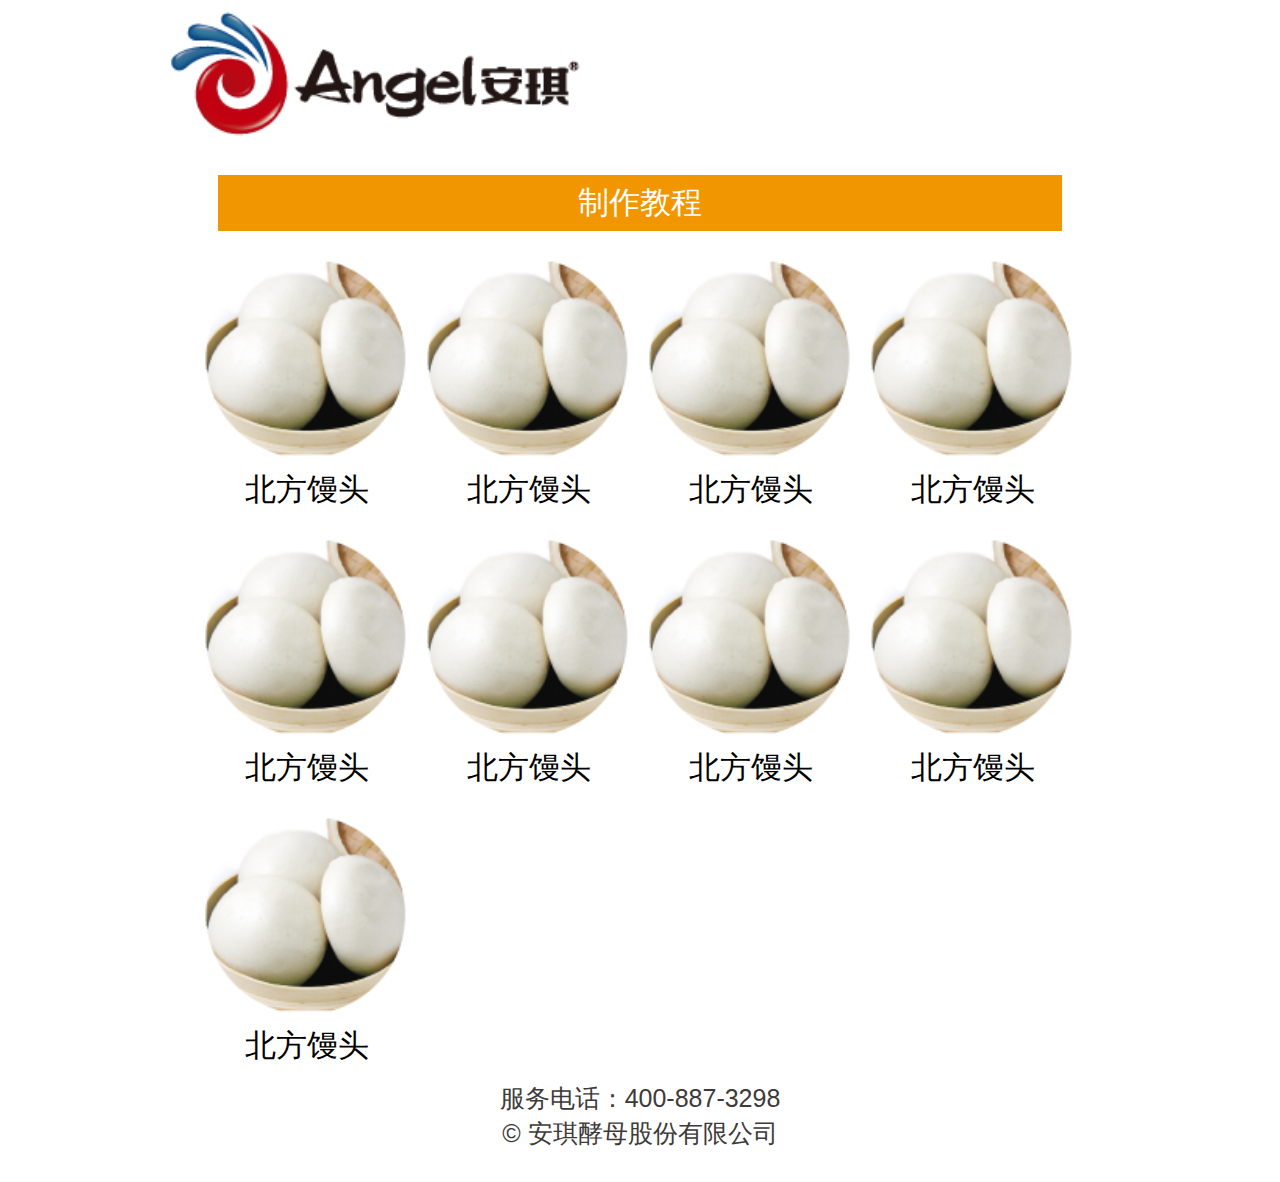
==== index.html @ fb2b002d "initial" ====
<!DOCTYPE html>
<html>
<head>
	<title>家庭DIY视频教程 - 安琪酵母</title>
	<meta charset="utf-8">
	<meta name="viewport" content="width=device-width,initial-scale=1,maximum-scale=1,user-scalable=no">
	<meta name="apple-mobile-web-app-capable" content="yes" />
	<meta name="keywords" content="馒头 蛋糕 面包  安琪酵母">
	<meta name="description" content="北方手工馒头 - 教你在家做馒头 - 安琪酵母">
	<link type="text/css" rel="stylesheet" href="css/mobile.css" />
	<link rel="shortcut icon" href="images/favicon.ico">
	<link rel="apple-touch-icon" href="images/apple-touch-icon.png">
</head>

<body>
<div class="container">
	<div id="wrap">
		<div id="logo">
			<a href="http://siteapp.baidu.com/site/www.angelyeast.com"><img src="images/logo.png" alt="安琪酵母股份有限公司"/></a>
		</div>
		<div id="topbar">
			制作教程
		</div>
		<ul id="list">
			<li><a href="#"><img src="images/北方馒头.png" alt="北方馒头"/>北方馒头</a></li>
			<li><a href="#"><img src="images/北方馒头.png" alt="北方馒头"/>北方馒头</a></li>
			<li><a href="#"><img src="images/北方馒头.png" alt="北方馒头"/>北方馒头</a></li>
			<li><a href="#"><img src="images/北方馒头.png" alt="北方馒头"/>北方馒头</a></li>
			<li><a href="#"><img src="images/北方馒头.png" alt="北方馒头"/>北方馒头</a></li>
			<li><a href="#"><img src="images/北方馒头.png" alt="北方馒头"/>北方馒头</a></li>
			<li><a href="#"><img src="images/北方馒头.png" alt="北方馒头"/>北方馒头</a></li>
			<li><a href="#"><img src="images/北方馒头.png" alt="北方馒头"/>北方馒头</a></li>
			<li><a href="#"><img src="images/北方馒头.png" alt="北方馒头"/>北方馒头</a></li>
			<div class="cb"></div>
		</ul>

		<div class="cb"></div>
		<div id="footer">
			<span>服务电话：400-887-3298</span> <br /> <span>&copy; 安琪酵母股份有限公司</span>
		</div>

	</div>
</div>
</body>
<script type="text/javascript" src="js/recalc.js"></script>

</html>
---- css/mobile.css ----
@charset "utf-8";


body {
	padding:0 6px;
	margin:0;
	color:#3E3A39;
	font:1rem/1.8rem tahoma,"HelveticaNeue","Helvetica Neue",Helvetica,Arial,"Yahei","微软雅黑";
	-webkit-font-smoothing:antialiased;
	-webkit-text-size-adjust:100%;
}
/* 重置 */
div, form, p, i, img, ul, li, ol, dl, dt, dd, label, input {
	margin:0;
	padding:0;
}

/* 列表样式 */
ul, ol, li, dl, dt, dd {
	list-style:none;
}
/* 图片样式 */
img, a img {
	border:0px;
	padding:0px;
	margin:0px;
	vertical-align:middle
}
/* 链接样式 */
a:link{
	color:#000;
	text-decoration:none;
}
a:visited {
	color:#535353;
	text-decoration:none;
}
a:hover {
	color:#000;
	text-decoration:none;
}
a:active {
	color:#000;
	text-decoration:none;
}

.cb{clear:both;}

#wrap{margin:0 auto;}

#topbar{width:27rem;margin:1rem auto 0.5rem;background-color:#F29600;font-size:1rem;line-height:180%;text-align:center;color:#ffffff;}

#list{margin:0 auto;width:28.4rem;}
#list li{float:left;width:7.1rem;height:8.9rem;text-align:center;}
#list li img{width:7.1rem;}

#tab{border-bottom:5px solid #9E9E9F;padding-top:1rem;padding-left:2rem;}
#tab li{float:left;width:254px;height:77px;text-align:center;line-height:77px;font-size:32px;color:#ffffff;background:url(../images/tab_bg-1.png) no-repeat center center;}
#tab li.active{background-image:url(../images/tab_bg-2.png);}

#logo img{width:15rem;}
#top img{width:31.3rem;}
#video_box{padding:0.4rem 2rem 1rem 2rem;}
#video_box video{width:27.3rem;height:15.4rem;background-color:#ddd;}

#formula{font-size:1rem;}
#formula ul, #tool p{padding:0 2.4rem 1rem 3.2rem;}
#formula ul li{border-bottom: 1px dotted #28211C;padding-bottom:0.2rem;}
#formula ul li em{float:right;}

h2{padding-left:1.2rem;padding-bottom:4px;margin-bottom:0.6rem;border-bottom: 1px solid #A09C97;}
h2 img{width:29rem;}

#step p, #step ul li{text-align:center;}
#step img{width:26.5rem;}
#more{margin:1rem 2rem;background-color:#F7B52C;font-size:1.4rem;line-height:200%;text-align:center;font-weight:bold;}
#more a{color:#ffffff;}

#footer{padding-bottom:1rem;font-size:0.8rem;text-align:center;line-height:140%;}

#jiathis_qr{text-align:center;}
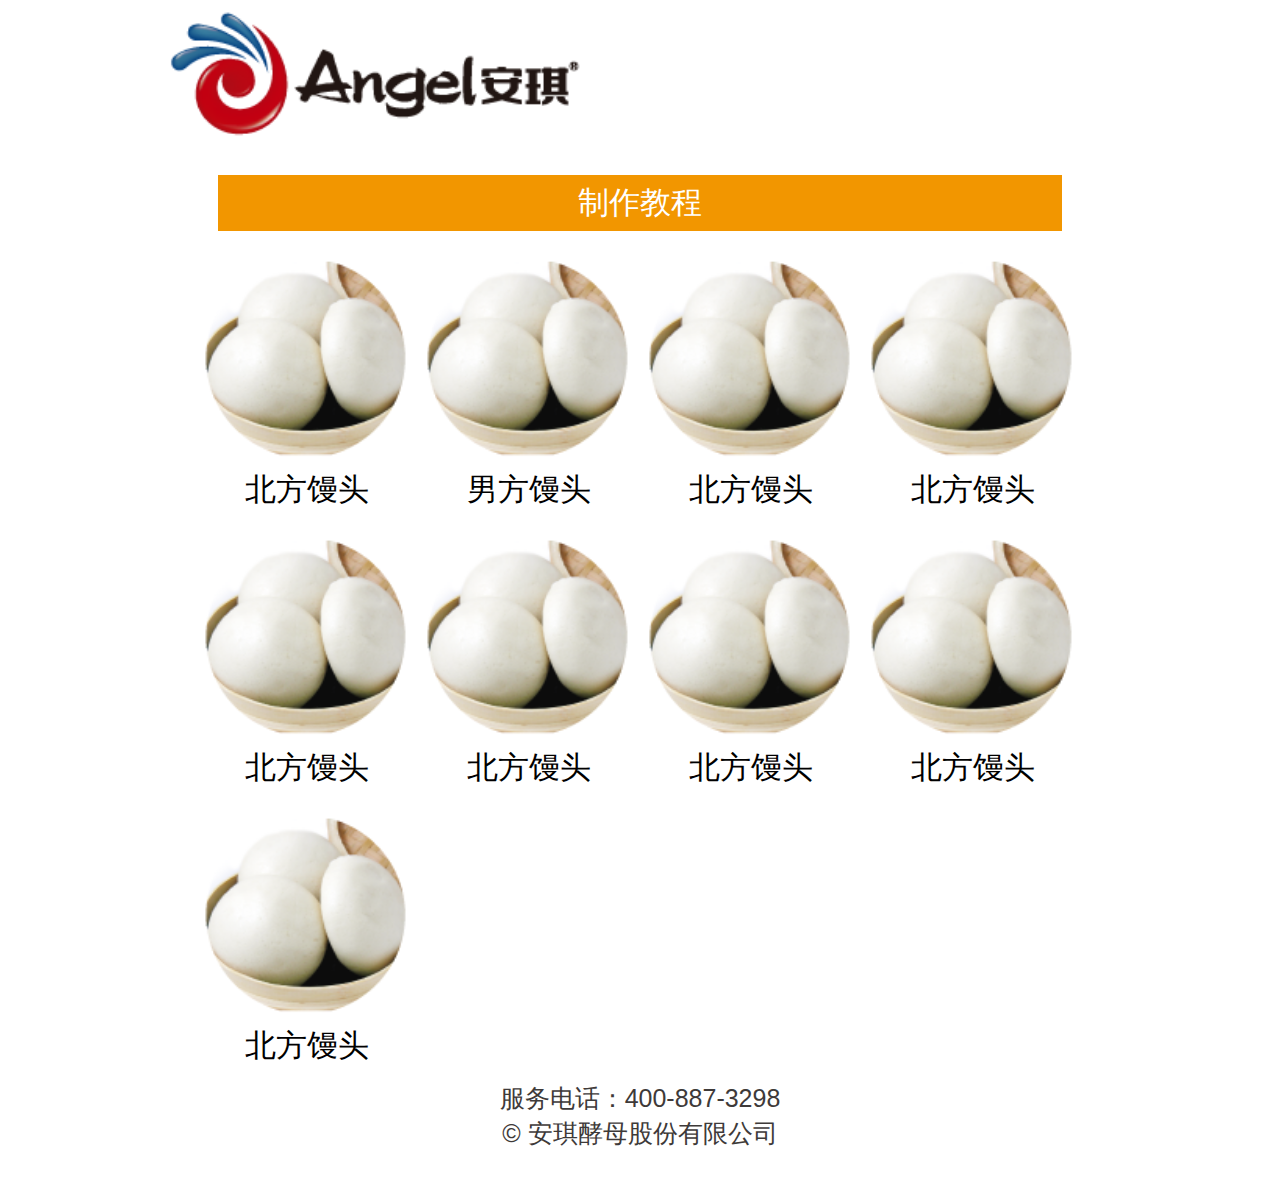
==== commit 29432fbe: "调试" ====
--- a/index.html
+++ b/index.html
@@ -23,7 +23,7 @@
 		</div>
 		<ul id="list">
 			<li><a href="#"><img src="images/北方馒头.png" alt="北方馒头"/>北方馒头</a></li>
-			<li><a href="#"><img src="images/北方馒头.png" alt="北方馒头"/>北方馒头</a></li>
+			<li><a href="#"><img src="images/北方馒头.png" alt="北方馒头"/>男方馒头</a></li>
 			<li><a href="#"><img src="images/北方馒头.png" alt="北方馒头"/>北方馒头</a></li>
 			<li><a href="#"><img src="images/北方馒头.png" alt="北方馒头"/>北方馒头</a></li>
 			<li><a href="#"><img src="images/北方馒头.png" alt="北方馒头"/>北方馒头</a></li>
